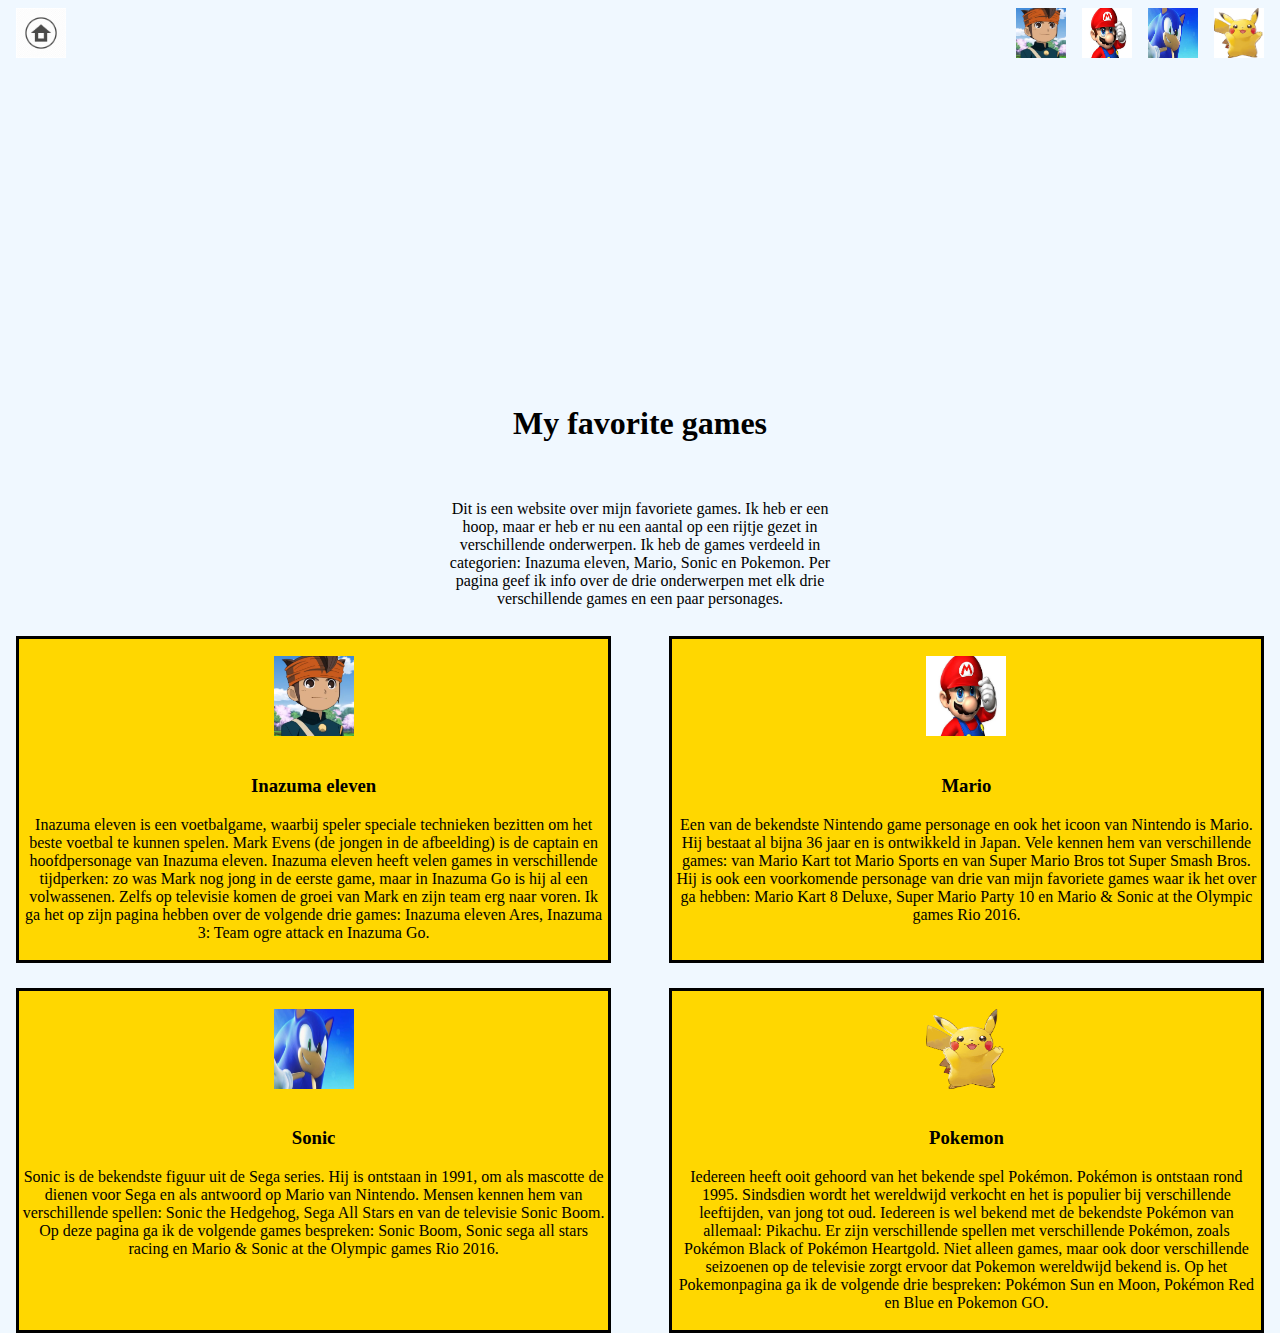
==== index.html @ afe0fc09 "Add files via upload" ====
<!DOCTYPE html>

<html>

<head>
    <link rel="stylesheet" href="styles/index.css">
    <meta name="viewport" content="width=device-width, initial-scale=1.0">
    <meta charset="UTF-8">
</head>

<body>
    <header class="homebg">
        <!-- Hier staat de menubalk -->

        <nav>

            <ul>
                <li class="wit"><a href="index.html"><img src="images/Home.png"></a></li>
                <li><a href="inazuma.html"><img src="images/Mark.png"></a></li>
                <li><a href="mario.html"><img src="images/mario.webp"></a></li>
                <li><a href="sonic.html"><img src="images/sonic.webp"></a></li>
                <li class="wit"><a href="pokemon.html"><img src="images/pikachu.png"></a></li>
            </ul>

        </nav>

    </header>

    <main>

        <article>
            <h1>My favorite games</h1>

            <p class="begin">Dit is een website over mijn favoriete games. Ik heb er een hoop, maar er heb er nu een aantal op een rijtje gezet in verschillende onderwerpen. Ik heb de games verdeeld in categorien: Inazuma eleven, Mario, Sonic en Pokemon. Per pagina geef ik info over de drie onderwerpen met elk drie verschillende games en een paar personages.</p>

        </article>

        <section class="grid">

            <section>
                <a href="inazuma.html">
                    <article>
                        <img class="home" src="images/Mark.png">
                        <h3>Inazuma eleven</h3>

                        <p>Inazuma eleven is een voetbalgame, waarbij speler speciale technieken bezitten om het beste voetbal te kunnen spelen. Mark Evens (de jongen in de afbeelding) is de captain en hoofdpersonage van Inazuma eleven. Inazuma eleven heeft velen games in verschillende tijdperken: zo was Mark nog jong in de eerste game, maar in Inazuma Go is hij al een volwassenen. Zelfs op televisie komen de groei van Mark en zijn team erg naar voren. Ik ga het op zijn pagina hebben over de volgende drie games: Inazuma eleven Ares, Inazuma 3: Team ogre attack en Inazuma Go.</p>

                    </article>
                </a>
            </section>


            <section>
                <a href="mario.html">
                    <article>
                        <img class="home" src="images/mario.webp">
                        <h3>Mario</h3>

                        <p>Een van de bekendste Nintendo game personage en ook het icoon van Nintendo is Mario. Hij bestaat al bijna 36 jaar en is ontwikkeld in Japan. Vele kennen hem van verschillende games: van Mario Kart tot Mario Sports en van Super Mario Bros tot Super Smash Bros. Hij is ook een voorkomende personage van drie van mijn favoriete games waar ik het over ga hebben: Mario Kart 8 Deluxe, Super Mario Party 10 en Mario &amp; Sonic at the Olympic games Rio 2016.</p>

                    </article>
                </a>
            </section>

            <section>
                <a href="sonic.html">
                    <article>
                        <img class="home" src="images/sonic.webp">
                        <h3>Sonic</h3>

                        <p>Sonic is de bekendste figuur uit de Sega series. Hij is ontstaan in 1991, om als mascotte de dienen voor Sega en als antwoord op Mario van Nintendo. Mensen kennen hem van verschillende spellen: Sonic the Hedgehog, Sega All Stars en van de televisie Sonic Boom. Op deze pagina ga ik de volgende games bespreken: Sonic Boom, Sonic sega all stars racing en Mario & Sonic at the Olympic games Rio 2016.</p>

                    </article>
                </a>
            </section>

            <section>
                <a href="pokemon.html">
                    <article>
                        <img class="home" src="images/pikachu.png">
                        <h3>Pokemon</h3>

                        <p>Iedereen heeft ooit gehoord van het bekende spel Pokémon. Pokémon is ontstaan rond 1995. Sindsdien wordt het wereldwijd verkocht en het is populier bij verschillende leeftijden, van jong tot oud. Iedereen is wel bekend met de bekendste Pokémon van allemaal: Pikachu. Er zijn verschillende spellen met verschillende Pokémon, zoals Pokémon Black of Pokémon Heartgold. Niet alleen games, maar ook door verschillende seizoenen op de televisie zorgt ervoor dat Pokemon wereldwijd bekend is. Op het Pokemonpagina ga ik de volgende drie bespreken: Pokémon Sun en Moon, Pokémon Red en Blue en Pokemon GO.</p>

                    </article>
                </a>
            </section>
        </section>

    </main>

    <footer>

    </footer>
</body>

</html>
---- styles/index.css ----
.homebg{
    background-image: url(https://data.whicdn.com/images/186189639/large.jpg);
    max-height: 40vh;
}

.mariobg{
    background-image: url(https://i.pinimg.com/originals/05/06/45/050645f9efabc06487aa1cb76369c35b.jpg);
    max-height: 40vh;
}

.pokemonbg{
    background-image: url(https://www.numerama.com/content/uploads/2015/11/pokemon-list.jpg);
}

ul {
    list-style: none;
    margin: 0;
    padding: 0.5em;
    display: flex;
    min-width: 10vw;
    min-height: 40vh;
}

li {
    
    padding: 0;
    justify-content: flex-end;
    margin-left: 0.5em;
    margin-right: 0.5em;
    min-width: 2vw;
    
}

li:first-of-type {
    margin-right: auto;
}


a {
    display: flex;
    text-decoration: none;
    color: black;
}

img {
    width: 50px;
    height: 50px;

}

body {
    margin: 0;
    background-color: aliceblue;
    font-family: fantasy;
}

.grid {
    display: grid;
    grid-template-columns:  1fr 1fr;
    grid-gap: 2vw;
    
}

.grid > section {
    padding: 0.1em;
    background: gold;
    text-align: center;
    border: 0.2em solid black;
    margin-left: 1em;
    margin-right: 1em;
    
}

.grid > section > article > img {
    padding: 1em;
}

.begin,
h1 {
    padding: .75em;
    display: flex;
    flex-direction: row;
    flex-wrap: wrap;
    justify-content: center;
    width: 400px;
    text-align: center;
    margin-left: auto;
    margin-right: auto;
}

.home{
    width: 80px;
    height: 80px;
    padding: 1em;
}

.wit{
    width: 50px;
    height:50px;
    background-color: white;
}

nav{
    
}

.sonicbg{
    background-image: url(https://3.bp.blogspot.com/-ykan-HLvdWo/XElAHCJGuJI/AAAAAAAAHz0/hKSYmi3sUZsrNZcaKrkV1keRMDrBLEbBgCHMYCw/s1600/this-is-fanart-sonic-mania-know-your-meme.jpg);
    background-repeat: no-repeat; 
    max-height: 40vh;
}

.inazumabg{
    background-image: url(https://wallpapercave.com/wp/wp1823328.jpg);
    max-height: 40vh;
    background-repeat: no-repeat; 
}
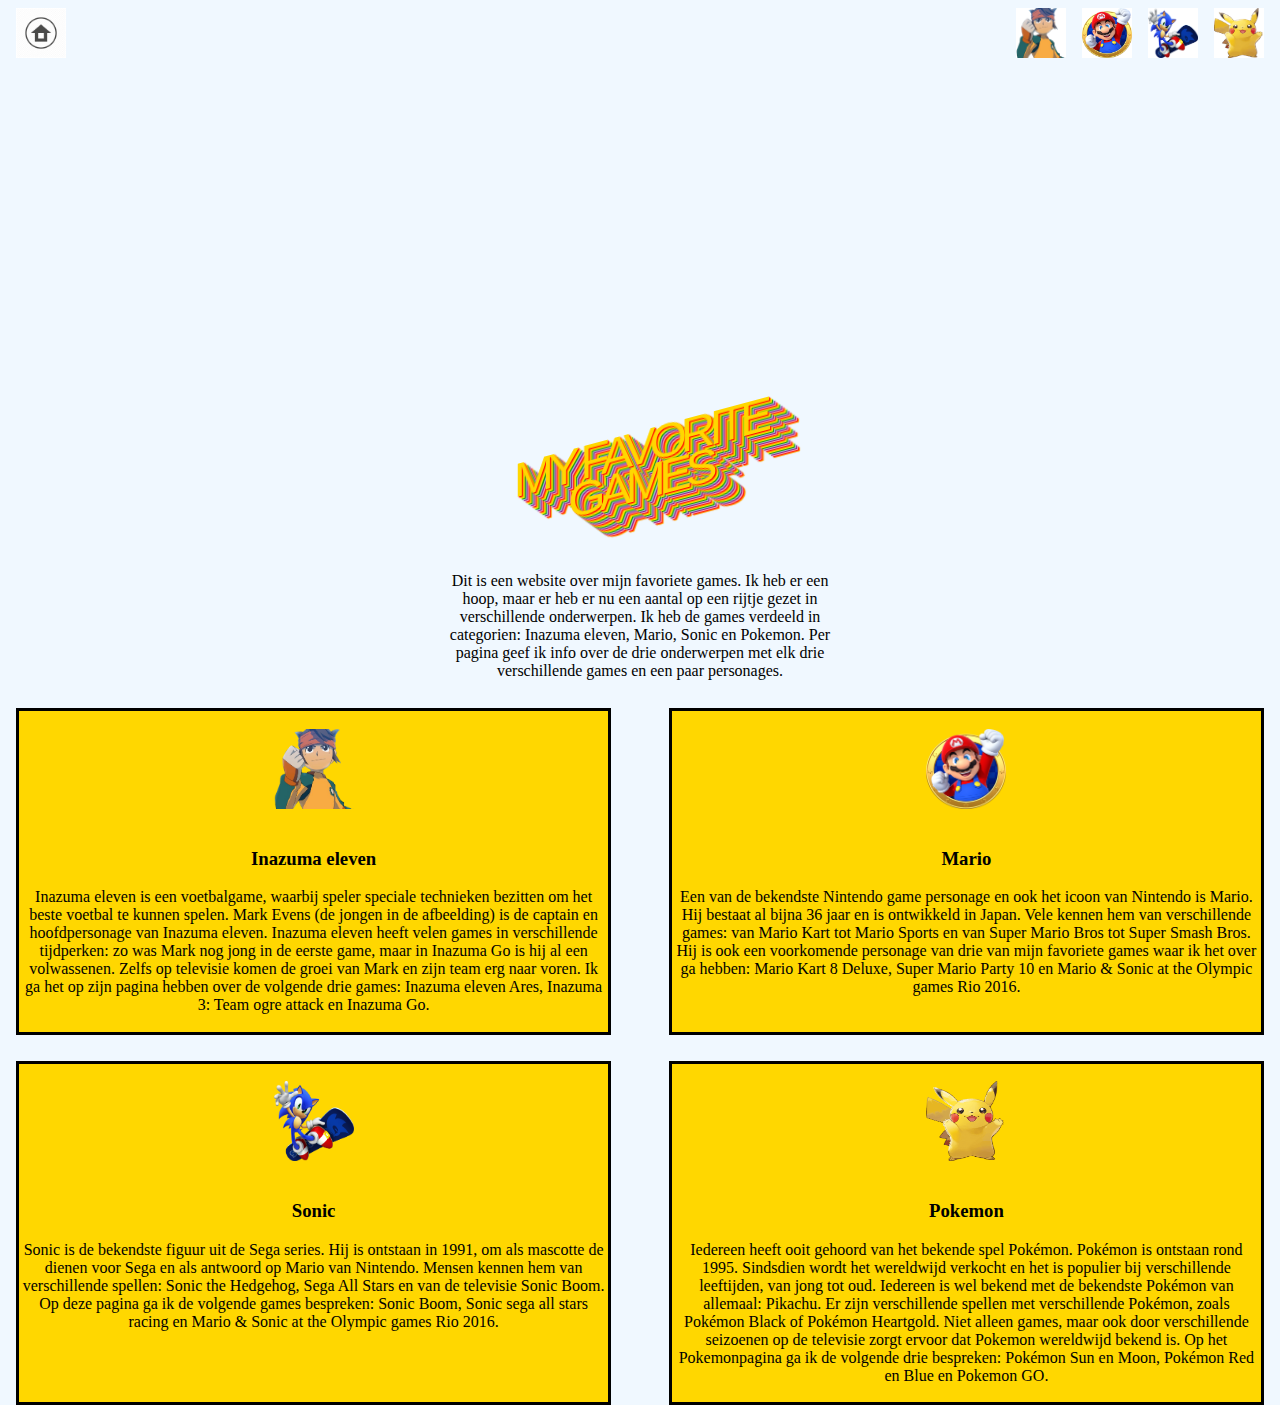
==== commit 3d4e3f6b: "Add files via upload" ====
--- a/index.html
+++ b/index.html
@@ -16,9 +16,9 @@
 
             <ul>
                 <li class="wit"><a href="index.html"><img src="images/Home.png"></a></li>
-                <li><a href="inazuma.html"><img src="images/Mark.png"></a></li>
-                <li><a href="mario.html"><img src="images/mario.webp"></a></li>
-                <li><a href="sonic.html"><img src="images/sonic.webp"></a></li>
+                <li class="wit"><a href="inazuma.html"><img src="images/mark%20trots.png"></a></li>
+                <li class="wit"><a href="mario.html"><img src="images/mario%20rondje.png"></a></li>
+                <li class="wit"><a href="sonic.html"><img src="images/sonic%20snowboard.png"></a></li>
                 <li class="wit"><a href="pokemon.html"><img src="images/pikachu.png"></a></li>
             </ul>
 
@@ -27,20 +27,27 @@
     </header>
 
     <main>
-
         <article>
-            <h1>My favorite games</h1>
+            <h1 class="letters">My favorite games</h1>
 
             <p class="begin">Dit is een website over mijn favoriete games. Ik heb er een hoop, maar er heb er nu een aantal op een rijtje gezet in verschillende onderwerpen. Ik heb de games verdeeld in categorien: Inazuma eleven, Mario, Sonic en Pokemon. Per pagina geef ik info over de drie onderwerpen met elk drie verschillende games en een paar personages.</p>
 
         </article>
 
         <section class="grid">
-
             <section>
                 <a href="inazuma.html">
                     <article>
-                        <img class="home" src="images/Mark.png">
+                        <div class="flip-card">
+                            <div class="flip-card-inner">
+                                <div class="flip-card-front">
+                                    <img class="home" src="images/mark%20trots.png">
+                                </div>
+                                <div class="flip-back">
+                                    <img class="home" src="images/mark%20duim.png">
+                                </div>
+                            </div>
+                        </div>
                         <h3>Inazuma eleven</h3>
 
                         <p>Inazuma eleven is een voetbalgame, waarbij speler speciale technieken bezitten om het beste voetbal te kunnen spelen. Mark Evens (de jongen in de afbeelding) is de captain en hoofdpersonage van Inazuma eleven. Inazuma eleven heeft velen games in verschillende tijdperken: zo was Mark nog jong in de eerste game, maar in Inazuma Go is hij al een volwassenen. Zelfs op televisie komen de groei van Mark en zijn team erg naar voren. Ik ga het op zijn pagina hebben over de volgende drie games: Inazuma eleven Ares, Inazuma 3: Team ogre attack en Inazuma Go.</p>
@@ -53,7 +60,16 @@
             <section>
                 <a href="mario.html">
                     <article>
-                        <img class="home" src="images/mario.webp">
+                        <div class="flip-card">
+                            <div class="flip-card-inner">
+                                <div class="flip-card-front">
+                                    <img class="home" src="images/mario%20rondje.png">
+                                </div>
+                                <div class="flip-back">
+                                    <img class="home" src="images/mario%20lets%20go.png">
+                                </div>
+                            </div>
+                        </div>
                         <h3>Mario</h3>
 
                         <p>Een van de bekendste Nintendo game personage en ook het icoon van Nintendo is Mario. Hij bestaat al bijna 36 jaar en is ontwikkeld in Japan. Vele kennen hem van verschillende games: van Mario Kart tot Mario Sports en van Super Mario Bros tot Super Smash Bros. Hij is ook een voorkomende personage van drie van mijn favoriete games waar ik het over ga hebben: Mario Kart 8 Deluxe, Super Mario Party 10 en Mario &amp; Sonic at the Olympic games Rio 2016.</p>
@@ -65,7 +81,16 @@
             <section>
                 <a href="sonic.html">
                     <article>
-                        <img class="home" src="images/sonic.webp">
+                        <div class="flip-card">
+                            <div class="flip-card-inner">
+                                <div class="flip-card-front">
+                                    <img class="home" src="images/sonic%20snowboard.png">
+                                </div>
+                                <div class="flip-back">
+                                    <img class="home" src="images/sonic%20duim.png">
+                                </div>
+                            </div>
+                        </div>
                         <h3>Sonic</h3>
 
                         <p>Sonic is de bekendste figuur uit de Sega series. Hij is ontstaan in 1991, om als mascotte de dienen voor Sega en als antwoord op Mario van Nintendo. Mensen kennen hem van verschillende spellen: Sonic the Hedgehog, Sega All Stars en van de televisie Sonic Boom. Op deze pagina ga ik de volgende games bespreken: Sonic Boom, Sonic sega all stars racing en Mario & Sonic at the Olympic games Rio 2016.</p>
@@ -77,17 +102,28 @@
             <section>
                 <a href="pokemon.html">
                     <article>
-                        <img class="home" src="images/pikachu.png">
+                        <div class="flip-card">
+                            <div class="flip-card-inner">
+                                <div class="flip-card-front">
+                                    <img class="home" src="images/pikachu.png">
+                                </div>
+                                <div class="flip-back">
+                                    <img class="home" src="images/pikachu%20happy.png">
+                                </div>
+                            </div>
+                        </div>
                         <h3>Pokemon</h3>
 
                         <p>Iedereen heeft ooit gehoord van het bekende spel Pokémon. Pokémon is ontstaan rond 1995. Sindsdien wordt het wereldwijd verkocht en het is populier bij verschillende leeftijden, van jong tot oud. Iedereen is wel bekend met de bekendste Pokémon van allemaal: Pikachu. Er zijn verschillende spellen met verschillende Pokémon, zoals Pokémon Black of Pokémon Heartgold. Niet alleen games, maar ook door verschillende seizoenen op de televisie zorgt ervoor dat Pokemon wereldwijd bekend is. Op het Pokemonpagina ga ik de volgende drie bespreken: Pokémon Sun en Moon, Pokémon Red en Blue en Pokemon GO.</p>
 
                     </article>
+                    <!--https://oege.ie.hva.nl/~passiag/website%20IS/index.html voor de tekst van alle kopjes, op Inazuma na-->
                 </a>
             </section>
         </section>
 
     </main>
+    <script src="scripts/animatie.js"></script>
 
     <footer>
 
--- a/styles/index.css
+++ b/styles/index.css
@@ -1,15 +1,19 @@
-.homebg{
+.homebg {
     background-image: url(https://data.whicdn.com/images/186189639/large.jpg);
     max-height: 40vh;
-}
-
-.mariobg{
+    height: 40vh;
+}
+
+.mariobg {
     background-image: url(https://i.pinimg.com/originals/05/06/45/050645f9efabc06487aa1cb76369c35b.jpg);
     max-height: 40vh;
-}
-
-.pokemonbg{
+    height: 40vh;
+}
+
+.pokemonbg {
     background-image: url(https://www.numerama.com/content/uploads/2015/11/pokemon-list.jpg);
+    max-height: 40vh;
+    height: 40vh;
 }
 
 ul {
@@ -18,17 +22,20 @@
     padding: 0.5em;
     display: flex;
     min-width: 10vw;
-    min-height: 40vh;
+
 }
 
 li {
-    
+
     padding: 0;
     justify-content: flex-end;
     margin-left: 0.5em;
     margin-right: 0.5em;
     min-width: 2vw;
-    
+}
+
+li:hover {
+    background-color: gold;
 }
 
 li:first-of-type {
@@ -54,11 +61,13 @@
     font-family: fantasy;
 }
 
+/* waar .grid voor staat: https://www.quackit.com/css/grid/tutorial/create_a_grid.cfm*/
 .grid {
     display: grid;
-    grid-template-columns:  1fr 1fr;
+    grid-template-columns: 1fr 1fr;
     grid-gap: 2vw;
-    
+
+
 }
 
 .grid > section {
@@ -68,7 +77,10 @@
     border: 0.2em solid black;
     margin-left: 1em;
     margin-right: 1em;
-    
+    grid-template-columns: repeat(auto-fill, minmax(1fr));
+    grid-auto-rows: 1fr;
+}
+
 }
 
 .grid > section > article > img {
@@ -86,32 +98,117 @@
     text-align: center;
     margin-left: auto;
     margin-right: auto;
-}
-
-.home{
+
+}
+
+.home {
     width: 80px;
     height: 80px;
     padding: 1em;
 }
 
-.wit{
+.wit {
     width: 50px;
-    height:50px;
+    height: 50px;
     background-color: white;
 }
 
-nav{
-    
-}
-
-.sonicbg{
+.sonicbg {
     background-image: url(https://3.bp.blogspot.com/-ykan-HLvdWo/XElAHCJGuJI/AAAAAAAAHz0/hKSYmi3sUZsrNZcaKrkV1keRMDrBLEbBgCHMYCw/s1600/this-is-fanart-sonic-mania-know-your-meme.jpg);
-    background-repeat: no-repeat; 
-    max-height: 40vh;
-}
-
-.inazumabg{
+    background-repeat: no-repeat;
+    max-height: 40vh;
+    background-size: cover;
+    height: 40vh;
+}
+
+.inazumabg {
     background-image: url(https://wallpapercave.com/wp/wp1823328.jpg);
-    max-height: 40vh;
-    background-repeat: no-repeat; 
-}
+    min-height: 40vh;
+    background-repeat: no-repeat;
+    background-size: cover;
+    height: 40vh;
+}
+
+/*Voor de draaiende afbeeldingen: https://www.w3schools.com/howto/howto_css_flip_card.asp*/
+
+.flip-card-inner {
+    position: relative;
+    width: 100%;
+    height: 100%;
+    text-align: center;
+    transition: transform 0.8s;
+    transform-style: preserve-3d;
+}
+
+/* Do an horizontal flip when you move the mouse over the flip box container */
+.flip-card:hover .flip-card-inner {
+    transform: rotateY(180deg);
+}
+
+/* Position the front and back side */
+.flip-card-front,
+.flip-card-back {
+    position: absolute;
+    width: 100%;
+    height: 100%;
+    backface-visibility: hidden;
+}
+
+.flip-card-back {
+    transform: rotateY(180deg);
+}
+
+.flip-card-front {
+        background: gold;
+}
+
+/*bron titel: https://codepen.io/web205/pen/GRKGKJO*/
+
+.letters {
+    font: 3em/.75 'Source Sans Pro', Arial, sans-serif;
+    text-transform: uppercase;
+    color: gold;
+    text-align: center;
+    padding-bottom: 2%;
+    padding-top: 3%;
+    letter-spacing: -6px;
+}
+
+h1 {
+    text-shadow: 1px 1px 1px red,
+        2px 2px 1px orange,
+        3px 3px 1px yellow,
+        4px 4px 1px green,
+        5px 5px 1px lightblue,
+        6px 6px 1px purple,
+        7px 7px 1px pink,
+        8px 8px 1px red,
+        9px 9px 1px orange,
+        10px 10px 1px yellow,
+        11px 11px 1px green,
+        12px 12px 1px lightblue,
+        13px 13px 1px purple,
+        14px 14px 1px pink,
+        15px 15px 1px red,
+        16px 16px 1px orange,
+        17px 17px 1px yellow,
+        18px 18px 1px green,
+        19px 19px 1px lightblue,
+        20px 20px 1px purple,
+        21px 21px 1px pink,
+        22px 22px 1px red,
+        23px 23px 1px orange,
+        24px 24px 1px yellow,
+        25px 25px 1px green,
+        26px 26px 1px lightblue,
+        27px 27px 1px purple,
+        28px 28px 1px pink,
+        29px 29px 1px red,
+        30px 30px 1px orange;
+
+    -webkit-transform: skewY(-15deg);
+    -moz-transform: skewY(-15deg);
+    transform: skewY(-15deg);
+
+    -webkit-backface-visibility: hidden;
+}
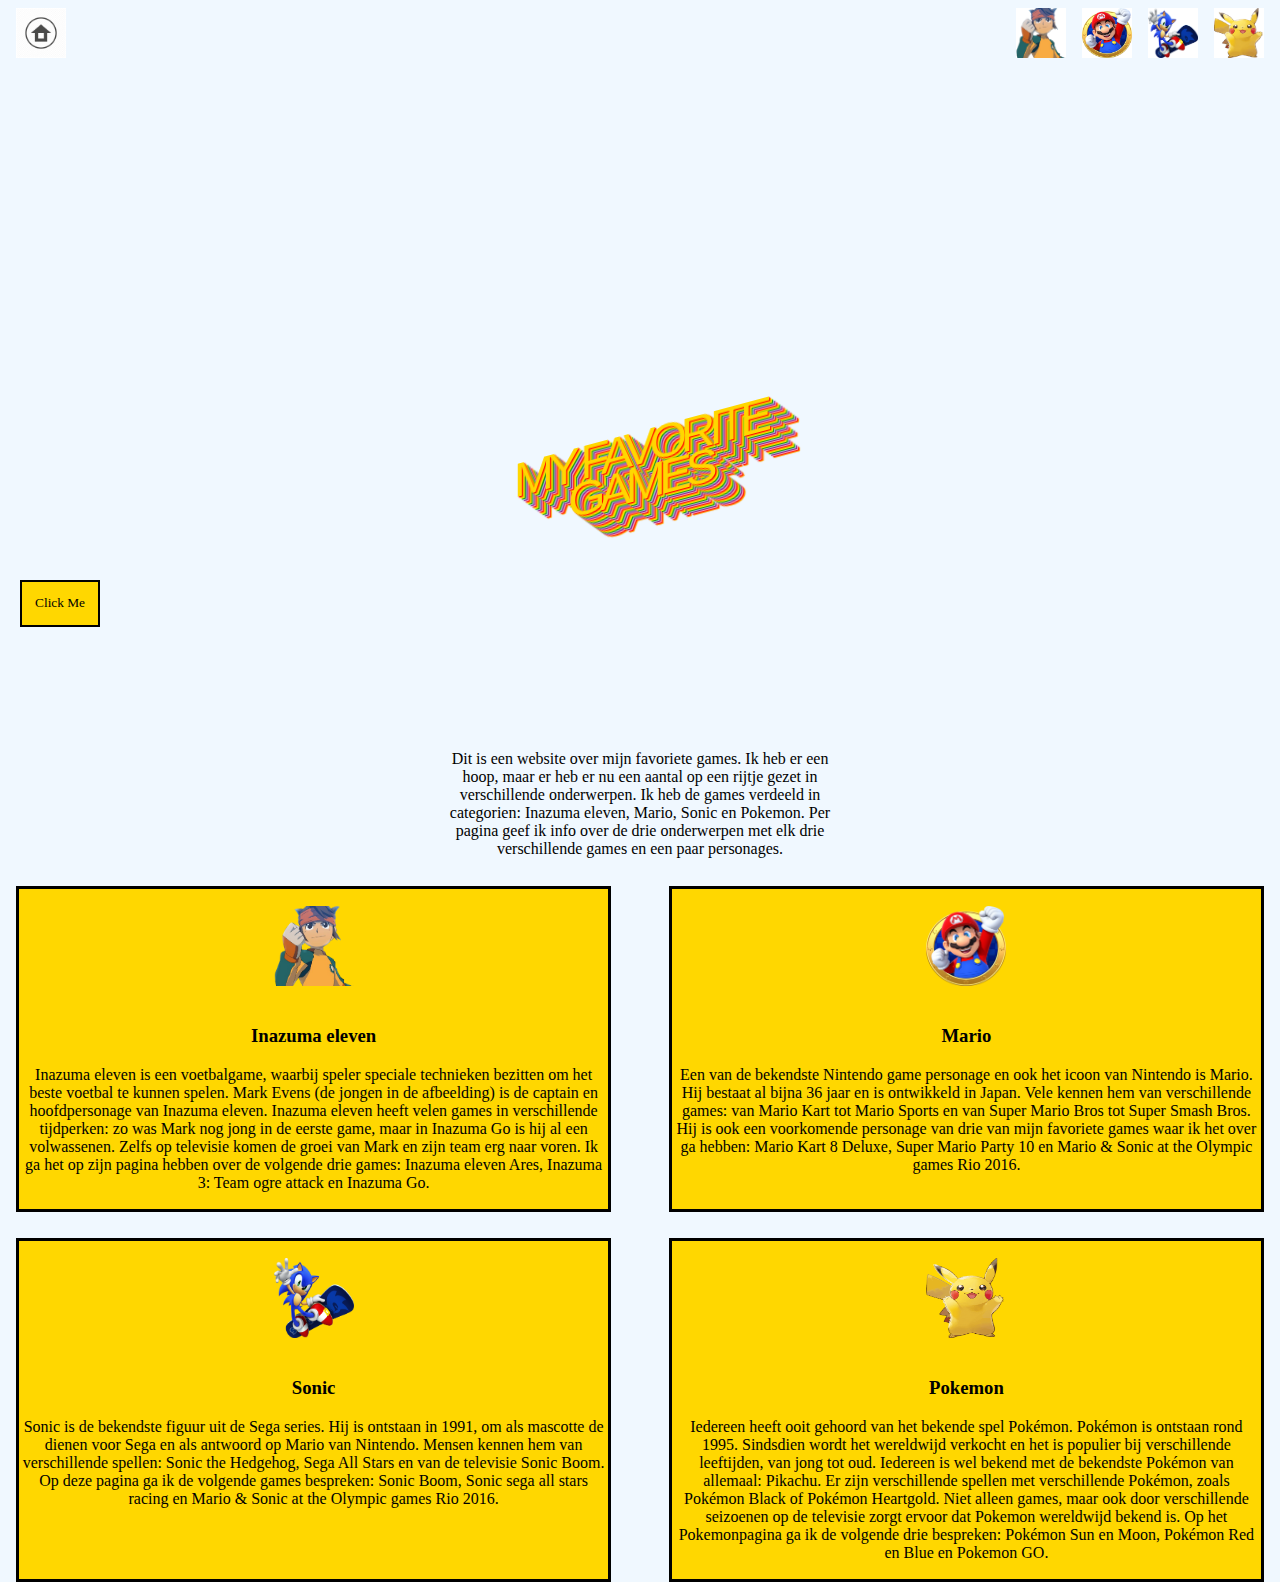
==== commit e4e55642: "Add files via upload" ====
--- a/index.html
+++ b/index.html
@@ -9,6 +9,7 @@
 </head>
 
 <body>
+
     <header class="homebg">
         <!-- Hier staat de menubalk -->
 
@@ -27,8 +28,17 @@
     </header>
 
     <main>
+
         <article>
             <h1 class="letters">My favorite games</h1>
+
+            <button>
+                Click Me
+            </button>
+
+            <div class="js">
+                <p class="fop">Prank</p>
+            </div>
 
             <p class="begin">Dit is een website over mijn favoriete games. Ik heb er een hoop, maar er heb er nu een aantal op een rijtje gezet in verschillende onderwerpen. Ik heb de games verdeeld in categorien: Inazuma eleven, Mario, Sonic en Pokemon. Per pagina geef ik info over de drie onderwerpen met elk drie verschillende games en een paar personages.</p>
 
@@ -123,11 +133,11 @@
         </section>
 
     </main>
-    <script src="scripts/animatie.js"></script>
 
     <footer>
 
     </footer>
+    <script src="animatie.js"></script>
 </body>
 
 </html>
--- a/styles/index.css
+++ b/styles/index.css
@@ -66,8 +66,6 @@
     display: grid;
     grid-template-columns: 1fr 1fr;
     grid-gap: 2vw;
-
-
 }
 
 .grid > section {
@@ -79,8 +77,6 @@
     margin-right: 1em;
     grid-template-columns: repeat(auto-fill, minmax(1fr));
     grid-auto-rows: 1fr;
-}
-
 }
 
 .grid > section > article > img {
@@ -159,7 +155,7 @@
 }
 
 .flip-card-front {
-        background: gold;
+    background: gold;
 }
 
 /*bron titel: https://codepen.io/web205/pen/GRKGKJO*/
@@ -212,3 +208,51 @@
 
     -webkit-backface-visibility: hidden;
 }
+
+.js {
+    border: 0.2em solid black;
+    padding: 0.1em;
+    margin: 1em;
+    opacity: 0;
+    transition: 5s;
+    width: 30vw;
+    background-color: white;
+}
+
+.js.yay {
+    opacity: 1;
+}
+
+button {
+    font-family: fantasy;
+    background-color: gold;
+    margin: 1.48em;
+    padding: 1em;
+    border: 0.2em solid black;
+}
+
+.fop {
+    text-shadow: 1px 1px 1px red,
+        2px 2px 1px orange,
+        3px 3px 1px yellow,
+        4px 4px 1px green,
+        5px 5px 1px lightblue,
+        6px 6px 1px purple,
+        7px 7px 1px pink,
+        8px 8px 1px red,
+        9px 9px 1px orange,
+        10px 10px 1px yellow,
+        11px 11px 1px green,
+        12px 12px 1px lightblue,
+        13px 13px 1px purple,
+        14px 14px 1px pink,
+        15px 15px 1px red,
+        16px 16px 1px orange,
+        17px 17px 1px yellow,
+        18px 18px 1px green,
+        19px 19px 1px lightblue,
+        20px 20px 1px purple,
+        21px 21px 1px pink;
+
+    text-align: center;
+}
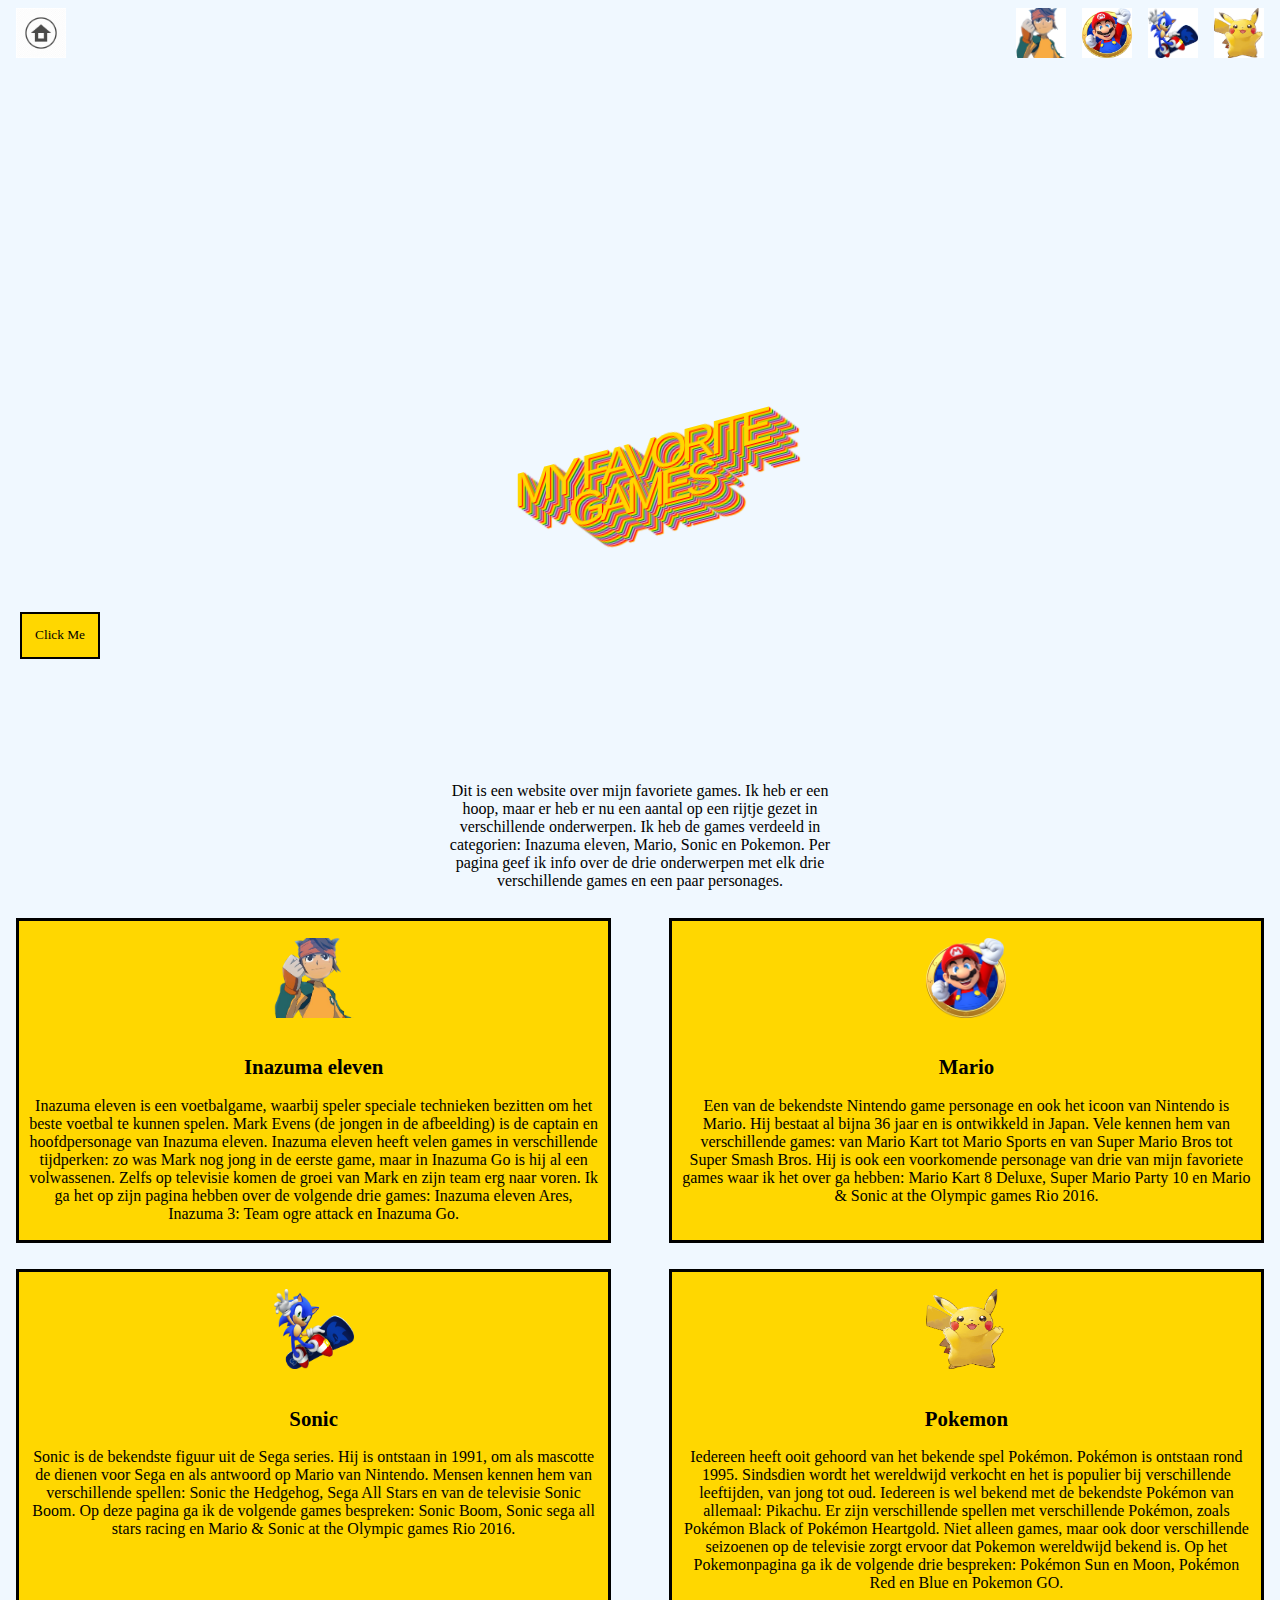
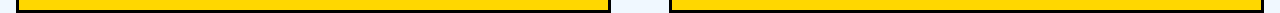
==== commit d4dd151c: "Add files via upload" ====
--- a/index.html
+++ b/index.html
@@ -58,7 +58,7 @@
                                 </div>
                             </div>
                         </div>
-                        <h3>Inazuma eleven</h3>
+                        <h2>Inazuma eleven</h2>
 
                         <p>Inazuma eleven is een voetbalgame, waarbij speler speciale technieken bezitten om het beste voetbal te kunnen spelen. Mark Evens (de jongen in de afbeelding) is de captain en hoofdpersonage van Inazuma eleven. Inazuma eleven heeft velen games in verschillende tijdperken: zo was Mark nog jong in de eerste game, maar in Inazuma Go is hij al een volwassenen. Zelfs op televisie komen de groei van Mark en zijn team erg naar voren. Ik ga het op zijn pagina hebben over de volgende drie games: Inazuma eleven Ares, Inazuma 3: Team ogre attack en Inazuma Go.</p>
 
@@ -80,7 +80,7 @@
                                 </div>
                             </div>
                         </div>
-                        <h3>Mario</h3>
+                        <h2>Mario</h2>
 
                         <p>Een van de bekendste Nintendo game personage en ook het icoon van Nintendo is Mario. Hij bestaat al bijna 36 jaar en is ontwikkeld in Japan. Vele kennen hem van verschillende games: van Mario Kart tot Mario Sports en van Super Mario Bros tot Super Smash Bros. Hij is ook een voorkomende personage van drie van mijn favoriete games waar ik het over ga hebben: Mario Kart 8 Deluxe, Super Mario Party 10 en Mario &amp; Sonic at the Olympic games Rio 2016.</p>
 
@@ -101,7 +101,7 @@
                                 </div>
                             </div>
                         </div>
-                        <h3>Sonic</h3>
+                        <h2>Sonic</h2>
 
                         <p>Sonic is de bekendste figuur uit de Sega series. Hij is ontstaan in 1991, om als mascotte de dienen voor Sega en als antwoord op Mario van Nintendo. Mensen kennen hem van verschillende spellen: Sonic the Hedgehog, Sega All Stars en van de televisie Sonic Boom. Op deze pagina ga ik de volgende games bespreken: Sonic Boom, Sonic sega all stars racing en Mario & Sonic at the Olympic games Rio 2016.</p>
 
@@ -122,7 +122,7 @@
                                 </div>
                             </div>
                         </div>
-                        <h3>Pokemon</h3>
+                        <h2>Pokemon</h2>
 
                         <p>Iedereen heeft ooit gehoord van het bekende spel Pokémon. Pokémon is ontstaan rond 1995. Sindsdien wordt het wereldwijd verkocht en het is populier bij verschillende leeftijden, van jong tot oud. Iedereen is wel bekend met de bekendste Pokémon van allemaal: Pikachu. Er zijn verschillende spellen met verschillende Pokémon, zoals Pokémon Black of Pokémon Heartgold. Niet alleen games, maar ook door verschillende seizoenen op de televisie zorgt ervoor dat Pokemon wereldwijd bekend is. Op het Pokemonpagina ga ik de volgende drie bespreken: Pokémon Sun en Moon, Pokémon Red en Blue en Pokemon GO.</p>
 
--- a/styles/index.css
+++ b/styles/index.css
@@ -38,10 +38,17 @@
     background-color: gold;
 }
 
+li:active{
+    background-color: silver;
+}
+
 li:first-of-type {
     margin-right: auto;
 }
 
+h2{
+    font-size: 1.3em;
+}
 
 a {
     display: flex;
@@ -62,6 +69,7 @@
 }
 
 /* waar .grid voor staat: https://www.quackit.com/css/grid/tutorial/create_a_grid.cfm*/
+
 .grid {
     display: grid;
     grid-template-columns: 1fr 1fr;
@@ -75,7 +83,7 @@
     border: 0.2em solid black;
     margin-left: 1em;
     margin-right: 1em;
-    grid-template-columns: repeat(auto-fill, minmax(1fr));
+    grid-template-columns: repeat(auto-fill, minmax(300px, 1fr));
     grid-auto-rows: 1fr;
 }
 
@@ -165,8 +173,8 @@
     text-transform: uppercase;
     color: gold;
     text-align: center;
-    padding-bottom: 2%;
-    padding-top: 3%;
+    padding-bottom: 1em;
+    padding-top: 1em;
     letter-spacing: -6px;
 }
 
@@ -256,3 +264,154 @@
 
     text-align: center;
 }
+
+fieldset {
+    background-color: gold;
+    padding: 0.1em;
+    margin: 1em;
+    border: 0.1em solid black;
+    width: 40vw;
+}
+
+input,
+legend,
+p,
+label {
+    margin-left: 0.5em;
+    margin-right: 0.5em;
+}
+
+label:hover {
+    background-color: lightgreen;
+}
+
+input:focus{
+    background-color: skyblue;
+}
+
+
+.main {
+    height: 500px;
+    width: 1000px;
+}
+
+.container {
+    display: flex;
+    flex-direction: row;
+    flex-wrap: wrap;
+}
+
+.hoofdimage {
+    width: 70vw;
+    height: 60vw;
+}
+
+.afbeelding {
+    width: 300px;
+    height: 300px;
+}
+
+
+.party img {
+    width: 100px;
+    height: 100px;
+}
+
+.foto img {
+    width: 500px;
+    height: 280px
+}
+
+.hoofdfoto img {
+    width: 800px;
+    height: 533px
+}
+
+
+.tabel {
+    background-color: white;
+    display: flex;
+    flex-direction: row;
+    flex-wrap: wrap;
+    justify-content: center;
+
+}
+
+.odyssey {
+    display: flex;
+    flex-direction: row;
+    flex-wrap: wrap;
+}
+
+.super {
+    display: grid;
+    grid-template-columns: 1fr 1fr 1fr 1fr;
+    grid-template-columns: repeat(auto-fill, minmax(1fr));
+    grid-auto-rows: 1fr 1fr;
+    grid-row-gap: 1em;
+}
+
+.super > .party {
+    padding: 0.1em;
+    background: red;
+    text-align: center;
+    border: 0.2em solid black;
+    margin-left: 1em;
+    margin-right: 1em;
+}
+
+.super > .party > h4,
+.super > .party > p {
+    color: white;
+}
+
+.left {
+    margin-left: 1em;
+
+}
+
+.left > article > img {
+    height: 20vw;
+    width: 30vw;
+}
+
+.left > article > p {
+    width: 40vw;
+}
+
+@media (max-width:1132px) {
+    .super {
+        grid-template-columns: 1fr 1fr;
+    }
+}
+
+@media (max-width: 660px) {
+    .grid {
+        grid-template-columns: 1fr;
+    }
+
+    .super {
+        grid-template-columns: 1fr;
+    }
+}
+
+@media (max-width: 1037px){
+    .left > article > img {
+    height: 40vw;
+    width: 50vw;
+    display: block;
+  margin-left: auto;
+  margin-right: auto;
+  width: 50%;
+}
+   .left > article > p {
+    width: 90vw;
+}
+ 
+}
+
+@media (max-width: 1250px){
+    label{
+        display: flex;
+    }
+}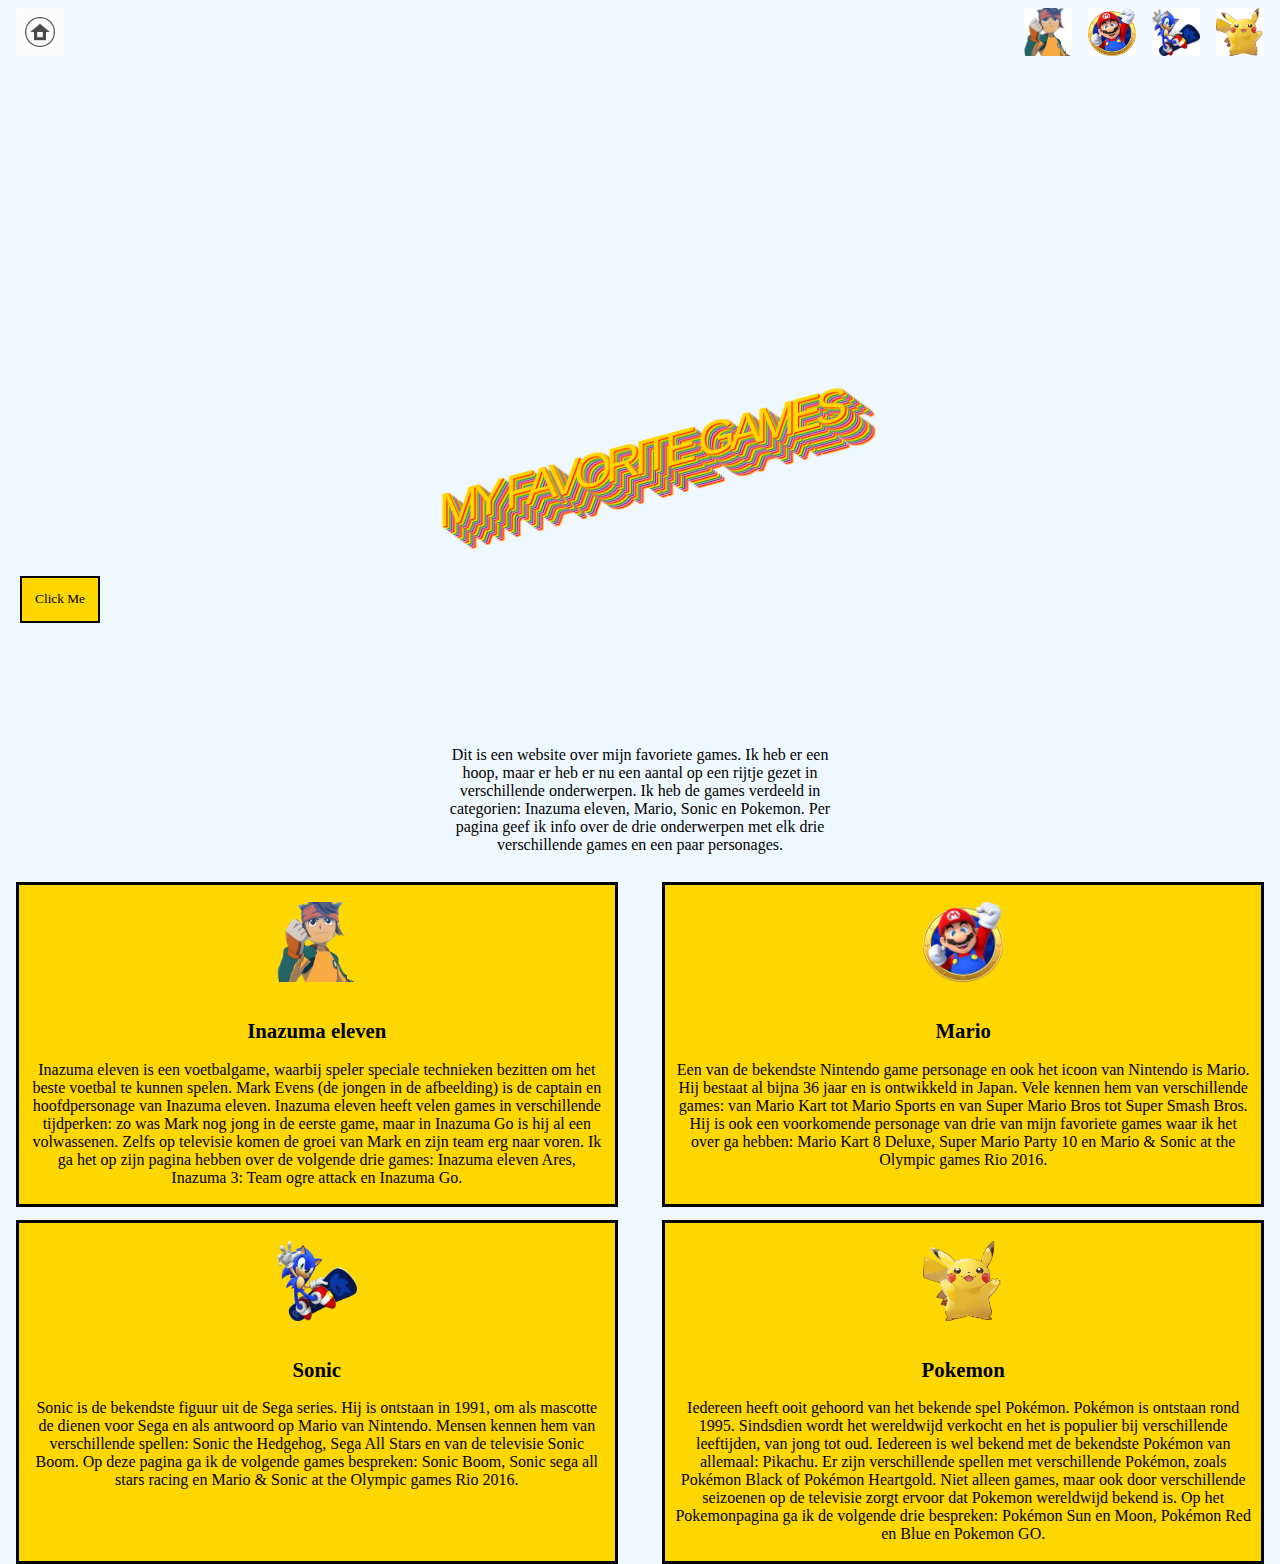
==== commit 9f5eefd3: "Add files via upload" ====
--- a/index.html
+++ b/index.html
@@ -1,8 +1,9 @@
 <!DOCTYPE html>
 
-<html>
+<html lang="nl">
 
 <head>
+    <title>My favorite games</title>
     <link rel="stylesheet" href="styles/index.css">
     <meta name="viewport" content="width=device-width, initial-scale=1.0">
     <meta charset="UTF-8">
@@ -16,11 +17,11 @@
         <nav>
 
             <ul>
-                <li class="wit"><a href="index.html"><img src="images/Home.png"></a></li>
-                <li class="wit"><a href="inazuma.html"><img src="images/mark%20trots.png"></a></li>
-                <li class="wit"><a href="mario.html"><img src="images/mario%20rondje.png"></a></li>
-                <li class="wit"><a href="sonic.html"><img src="images/sonic%20snowboard.png"></a></li>
-                <li class="wit"><a href="pokemon.html"><img src="images/pikachu.png"></a></li>
+                <li class="wit"><a href="index.html"><img src="images/Home.png" alt="home"></a></li>
+                <li class="wit"><a href="inazuma.html"><img src="images/mark%20trots.png" alt="inazuma"></a></li>
+                <li class="wit"><a href="mario.html"><img src="images/mario%20rondje.png" alt="mario"></a></li>
+                <li class="wit"><a href="sonic.html"><img src="images/sonic%20snowboard.png" alt="sonic"></a></li>
+                <li class="wit"><a href="pokemon.html"><img src="images/pikachu.png" alt="pokemon"></a></li>
             </ul>
 
         </nav>
@@ -44,17 +45,17 @@
 
         </article>
 
-        <section class="grid">
-            <section>
+        <div class="grid">
+            <div>
                 <a href="inazuma.html">
                     <article>
                         <div class="flip-card">
                             <div class="flip-card-inner">
                                 <div class="flip-card-front">
-                                    <img class="home" src="images/mark%20trots.png">
+                                    <img class="home" src="images/mark%20trots.png" alt="mark1">
                                 </div>
                                 <div class="flip-back">
-                                    <img class="home" src="images/mark%20duim.png">
+                                    <img class="home" src="images/mark%20duim.png" alt="mark2">
                                 </div>
                             </div>
                         </div>
@@ -64,19 +65,19 @@
 
                     </article>
                 </a>
-            </section>
+            </div>
 
 
-            <section>
+            <div>
                 <a href="mario.html">
                     <article>
                         <div class="flip-card">
                             <div class="flip-card-inner">
                                 <div class="flip-card-front">
-                                    <img class="home" src="images/mario%20rondje.png">
+                                    <img class="home" src="images/mario%20rondje.png" alt="mario1">
                                 </div>
                                 <div class="flip-back">
-                                    <img class="home" src="images/mario%20lets%20go.png">
+                                    <img class="home" src="images/mario%20lets%20go.png" alt="mario2">
                                 </div>
                             </div>
                         </div>
@@ -86,39 +87,39 @@
 
                     </article>
                 </a>
-            </section>
+            </div>
 
-            <section>
+            <div>
                 <a href="sonic.html">
                     <article>
                         <div class="flip-card">
                             <div class="flip-card-inner">
                                 <div class="flip-card-front">
-                                    <img class="home" src="images/sonic%20snowboard.png">
+                                    <img class="home" src="images/sonic%20snowboard.png" alt="sonic2">
                                 </div>
                                 <div class="flip-back">
-                                    <img class="home" src="images/sonic%20duim.png">
+                                    <img class="home" src="images/sonic%20duim.png" alt="sonic2">
                                 </div>
                             </div>
                         </div>
                         <h2>Sonic</h2>
 
-                        <p>Sonic is de bekendste figuur uit de Sega series. Hij is ontstaan in 1991, om als mascotte de dienen voor Sega en als antwoord op Mario van Nintendo. Mensen kennen hem van verschillende spellen: Sonic the Hedgehog, Sega All Stars en van de televisie Sonic Boom. Op deze pagina ga ik de volgende games bespreken: Sonic Boom, Sonic sega all stars racing en Mario & Sonic at the Olympic games Rio 2016.</p>
+                        <p>Sonic is de bekendste figuur uit de Sega series. Hij is ontstaan in 1991, om als mascotte de dienen voor Sega en als antwoord op Mario van Nintendo. Mensen kennen hem van verschillende spellen: Sonic the Hedgehog, Sega All Stars en van de televisie Sonic Boom. Op deze pagina ga ik de volgende games bespreken: Sonic Boom, Sonic sega all stars racing en Mario &amp; Sonic at the Olympic games Rio 2016.</p>
 
                     </article>
                 </a>
-            </section>
+            </div>
 
-            <section>
+            <div>
                 <a href="pokemon.html">
                     <article>
                         <div class="flip-card">
                             <div class="flip-card-inner">
                                 <div class="flip-card-front">
-                                    <img class="home" src="images/pikachu.png">
+                                    <img class="home" src="images/pikachu.png" alt="pikachunew">
                                 </div>
                                 <div class="flip-back">
-                                    <img class="home" src="images/pikachu%20happy.png">
+                                    <img class="home" src="images/pikachu%20happy.png" alt="pikachuoud">
                                 </div>
                             </div>
                         </div>
@@ -129,8 +130,8 @@
                     </article>
                     <!--https://oege.ie.hva.nl/~passiag/website%20IS/index.html voor de tekst van alle kopjes, op Inazuma na-->
                 </a>
-            </section>
-        </section>
+            </div>
+        </div>
 
     </main>
 
--- a/styles/index.css
+++ b/styles/index.css
@@ -1,417 +1,438 @@
-.homebg {
-    background-image: url(https://data.whicdn.com/images/186189639/large.jpg);
-    max-height: 40vh;
-    height: 40vh;
+ .homebg {
+     background-image: url(https://data.whicdn.com/images/186189639/large.jpg);
+     max-height: 40vh;
+     height: 40vh;
+ }
+
+ .mariobg {
+     background-image: url(https://i.pinimg.com/originals/05/06/45/050645f9efabc06487aa1cb76369c35b.jpg);
+     max-height: 40vh;
+     height: 40vh;
+ }
+
+ .pokemonbg {
+     background-image: url(https://www.numerama.com/content/uploads/2015/11/pokemon-list.jpg);
+     max-height: 40vh;
+     height: 40vh;
+ }
+
+ ul {
+     list-style: none;
+     margin: 0;
+     padding: 0.5em;
+     display: flex;
+     min-width: 10vw;
+
+ }
+
+ li {
+
+     padding: 0;
+     justify-content: flex-end;
+     margin-left: 0.5em;
+     margin-right: 0.5em;
+     min-width: 2vw;
+ }
+
+ li:hover {
+     background-color: gold;
+ }
+
+ li:active {
+     background-color: silver;
+ }
+
+ li:first-of-type {
+     margin-right: auto;
+ }
+
+ h2 {
+     font-size: 1.3em;
+ }
+
+ a {
+     display: flex;
+     text-decoration: none;
+     color: black;
+ }
+
+ img {
+     width: 3em;
+     height: 3em;
+
+ }
+
+ body {
+     margin: 0;
+     background-color: aliceblue;
+     font-family: fantasy;
+ }
+
+ /* waar .grid voor staat: https://www.quackit.com/css/grid/tutorial/create_a_grid.cfm*/
+
+ .grid {
+     display: grid;
+     grid-template-columns: 1fr 1fr;
+     grid-gap: 1vw;
+ }
+
+ .grid > div {
+     padding: 0.1em;
+     background: gold;
+     text-align: center;
+     border: 0.2em solid black;
+     margin-left: 1em;
+     margin-right: 1em;
+     grid-template-columns: repeat(auto-fill, minmax(18.75em, 1fr));
+     grid-auto-rows: 1fr;
+ }
+
+ .grid > div > article > img {
+     padding: 1em;
+ }
+
+ .begin,
+ h1 {
+     padding: .75em;
+     display: flex;
+     flex-direction: row;
+     flex-wrap: wrap;
+     justify-content: center;
+     width: 25em;
+     text-align: center;
+     margin-left: auto;
+     margin-right: auto;
+ }
+
+ .home {
+     width: 5em;
+     height: 5em;
+     padding: 1em;
+ }
+
+ .wit {
+     width: 3em;
+     height: 3em;
+     background-color: white;
+ }
+
+ .sonicbg {
+     background-image: url(https://3.bp.blogspot.com/-ykan-HLvdWo/XElAHCJGuJI/AAAAAAAAHz0/hKSYmi3sUZsrNZcaKrkV1keRMDrBLEbBgCHMYCw/s1600/this-is-fanart-sonic-mania-know-your-meme.jpg);
+     background-repeat: no-repeat;
+     max-height: 40vh;
+     background-size: cover;
+     height: 40vh;
+ }
+
+ .inazumabg {
+     background-image: url(https://wallpapercave.com/wp/wp1823328.jpg);
+     min-height: 40vh;
+     background-repeat: no-repeat;
+     background-size: cover;
+     height: 40vh;
+ }
+
+ /*Voor de draaiende afbeeldingen: https://www.w3schools.com/howto/howto_css_flip_card.asp*/
+
+ .flip-card-inner {
+     position: relative;
+     width: 100%;
+     height: 100%;
+     text-align: center;
+     transition: transform 0.8s;
+     transform-style: preserve-3d;
+ }
+
+ /* Do an horizontal flip when you move the mouse over the flip box container */
+ .flip-card:hover .flip-card-inner {
+     transform: rotateY(180deg);
+ }
+
+ /* Position the front and back side */
+ .flip-card-front,
+.flip-card-back {
+     position: absolute;
+     width: 100%;
+     height: 100%;
+     backface-visibility: hidden;
+ }
+
+ .flip-card-back {
+     transform: rotateY(180deg);
+ }
+
+ .flip-card-front {
+     background: gold;
+ }
+
+ /*bron titel: https://codepen.io/web205/pen/GRKGKJO*/
+
+ .letters {
+     font: 3em/.75 'Source Sans Pro', Arial, sans-serif;
+     text-transform: uppercase;
+     color: gold;
+     text-align: center;
+     padding-bottom: 1em;
+     padding-top: 1em;
+     letter-spacing: -6px;
+ }
+
+ h1 {
+     text-shadow: 1px 1px 1px red,
+         2px 2px 1px orange,
+         3px 3px 1px yellow,
+         4px 4px 1px green,
+         5px 5px 1px lightblue,
+         6px 6px 1px purple,
+         7px 7px 1px pink,
+         8px 8px 1px red,
+         9px 9px 1px orange,
+         10px 10px 1px yellow,
+         11px 11px 1px green,
+         12px 12px 1px lightblue,
+         13px 13px 1px purple,
+         14px 14px 1px pink,
+         15px 15px 1px red,
+         16px 16px 1px orange,
+         17px 17px 1px yellow,
+         18px 18px 1px green,
+         19px 19px 1px lightblue,
+         20px 20px 1px purple,
+         21px 21px 1px pink,
+         22px 22px 1px red,
+         23px 23px 1px orange,
+         24px 24px 1px yellow,
+         25px 25px 1px green,
+         26px 26px 1px lightblue,
+         27px 27px 1px purple,
+         28px 28px 1px pink,
+         29px 29px 1px red,
+         30px 30px 1px orange;
+
+     -webkit-transform: skewY(-15deg);
+     -moz-transform: skewY(-15deg);
+     transform: skewY(-15deg);
+
+     -webkit-backface-visibility: hidden;
+ }
+
+ .js {
+     border: 0.2em solid black;
+     padding: 0.1em;
+     margin: 1em;
+     opacity: 0;
+     transition: 5s;
+     width: 30vw;
+     background-color: white;
+ }
+
+ .js.yay {
+     opacity: 1;
+ }
+
+ button {
+     font-family: fantasy;
+     background-color: gold;
+     margin: 1.48em;
+     padding: 1em;
+     border: 0.2em solid black;
+ }
+
+ .fop {
+     text-shadow: 1px 1px 1px red,
+         2px 2px 1px orange,
+         3px 3px 1px yellow,
+         4px 4px 1px green,
+         5px 5px 1px lightblue,
+         6px 6px 1px purple,
+         7px 7px 1px pink,
+         8px 8px 1px red,
+         9px 9px 1px orange,
+         10px 10px 1px yellow,
+         11px 11px 1px green,
+         12px 12px 1px lightblue,
+         13px 13px 1px purple,
+         14px 14px 1px pink,
+         15px 15px 1px red,
+         16px 16px 1px orange,
+         17px 17px 1px yellow,
+         18px 18px 1px green,
+         19px 19px 1px lightblue,
+         20px 20px 1px purple,
+         21px 21px 1px pink;
+
+     text-align: center;
+ }
+
+ fieldset {
+     background-color: gold;
+     padding: 0.1em;
+     margin: 1em;
+     border: 0.1em solid black;
+     width: 40vw;
+ }
+
+ input,
+ legend,
+ p,
+ label {
+     margin-left: 0.5em;
+     margin-right: 0.5em;
+ }
+
+ label:hover {
+     background-color: lightgreen;
+ }
+
+ input:focus {
+     background-color: skyblue;
+ }
+
+ .party img {
+     width: 6em;
+     height: 6em;
+ }
+
+ .right {
+     float: right;
+     width: 40vw;
+     margin-right: 10em;
+ }
+
+ .super {
+     display: grid;
+     grid-template-columns: 1fr 1fr 1fr 1fr;
+     grid-template-columns: repeat(auto-fill, minmax(1fr));
+     grid-auto-rows: 1fr 1fr;
+     grid-row-gap: 1vw;
+ }
+
+ .super > .party {
+     padding: 0.1em;
+     background: red;
+     text-align: center;
+     border: 0.2em solid black;
+     margin-left: 1em;
+     margin-right: 1em;
+ }
+
+ .super > .party > h4,
+ .super > .party > p {
+     color: white;
+ }
+
+ .left {
+     margin-left: 1em;
+
+ }
+
+ .left > article > img {
+     height: 20vw;
+     width: 30vw;
+ }
+
+ .left > article > p {
+     width: 40vw;
+ }
+
+ .begin > img {
+     width: 60vw;
+     height: 50vw;
+ }
+
+ @media (max-width:71em) {
+     .super {
+         grid-template-columns: 1fr 1fr;
+          grid-gap: 2vw;
+     }
+
+ }
+
+ @media (max-width: 41em) {
+
+     .super {
+         grid-template-columns: 1fr;
+         grid-gap: 2vw;
+     }
+
+     .letters {
+         width: 60vw;
+         padding-bottom: 1em;
+         padding-top: 1em;
+     }
+
+     .left > article > p {
+         width: 70vw;
+         margin-left: auto;
+         margin-right: auto;
+     }
+
+ }
+
+@media (max-width: 46em){
+         
+       .grid {
+         grid-template-columns: 1fr;
+         grid-gap: 2vw;
+     }
 }
 
-.mariobg {
-    background-image: url(https://i.pinimg.com/originals/05/06/45/050645f9efabc06487aa1cb76369c35b.jpg);
-    max-height: 40vh;
-    height: 40vh;
-}
-
-.pokemonbg {
-    background-image: url(https://www.numerama.com/content/uploads/2015/11/pokemon-list.jpg);
-    max-height: 40vh;
-    height: 40vh;
-}
-
-ul {
-    list-style: none;
-    margin: 0;
-    padding: 0.5em;
-    display: flex;
-    min-width: 10vw;
-
-}
-
-li {
-
-    padding: 0;
-    justify-content: flex-end;
-    margin-left: 0.5em;
-    margin-right: 0.5em;
-    min-width: 2vw;
-}
-
-li:hover {
-    background-color: gold;
-}
-
-li:active{
-    background-color: silver;
-}
-
-li:first-of-type {
-    margin-right: auto;
-}
-
-h2{
-    font-size: 1.3em;
-}
-
-a {
-    display: flex;
-    text-decoration: none;
-    color: black;
-}
-
-img {
-    width: 50px;
-    height: 50px;
-
-}
-
-body {
-    margin: 0;
-    background-color: aliceblue;
-    font-family: fantasy;
-}
-
-/* waar .grid voor staat: https://www.quackit.com/css/grid/tutorial/create_a_grid.cfm*/
-
-.grid {
-    display: grid;
-    grid-template-columns: 1fr 1fr;
-    grid-gap: 2vw;
-}
-
-.grid > section {
-    padding: 0.1em;
-    background: gold;
-    text-align: center;
-    border: 0.2em solid black;
-    margin-left: 1em;
-    margin-right: 1em;
-    grid-template-columns: repeat(auto-fill, minmax(300px, 1fr));
-    grid-auto-rows: 1fr;
-}
-
-.grid > section > article > img {
-    padding: 1em;
-}
-
-.begin,
-h1 {
-    padding: .75em;
-    display: flex;
-    flex-direction: row;
-    flex-wrap: wrap;
-    justify-content: center;
-    width: 400px;
-    text-align: center;
-    margin-left: auto;
-    margin-right: auto;
-
-}
-
-.home {
-    width: 80px;
-    height: 80px;
-    padding: 1em;
-}
-
-.wit {
-    width: 50px;
-    height: 50px;
-    background-color: white;
-}
-
-.sonicbg {
-    background-image: url(https://3.bp.blogspot.com/-ykan-HLvdWo/XElAHCJGuJI/AAAAAAAAHz0/hKSYmi3sUZsrNZcaKrkV1keRMDrBLEbBgCHMYCw/s1600/this-is-fanart-sonic-mania-know-your-meme.jpg);
-    background-repeat: no-repeat;
-    max-height: 40vh;
-    background-size: cover;
-    height: 40vh;
-}
-
-.inazumabg {
-    background-image: url(https://wallpapercave.com/wp/wp1823328.jpg);
-    min-height: 40vh;
-    background-repeat: no-repeat;
-    background-size: cover;
-    height: 40vh;
-}
-
-/*Voor de draaiende afbeeldingen: https://www.w3schools.com/howto/howto_css_flip_card.asp*/
-
-.flip-card-inner {
-    position: relative;
-    width: 100%;
-    height: 100%;
-    text-align: center;
-    transition: transform 0.8s;
-    transform-style: preserve-3d;
-}
-
-/* Do an horizontal flip when you move the mouse over the flip box container */
-.flip-card:hover .flip-card-inner {
-    transform: rotateY(180deg);
-}
-
-/* Position the front and back side */
-.flip-card-front,
-.flip-card-back {
-    position: absolute;
-    width: 100%;
-    height: 100%;
-    backface-visibility: hidden;
-}
-
-.flip-card-back {
-    transform: rotateY(180deg);
-}
-
-.flip-card-front {
-    background: gold;
-}
-
-/*bron titel: https://codepen.io/web205/pen/GRKGKJO*/
-
-.letters {
-    font: 3em/.75 'Source Sans Pro', Arial, sans-serif;
-    text-transform: uppercase;
-    color: gold;
-    text-align: center;
-    padding-bottom: 1em;
-    padding-top: 1em;
-    letter-spacing: -6px;
-}
-
-h1 {
-    text-shadow: 1px 1px 1px red,
-        2px 2px 1px orange,
-        3px 3px 1px yellow,
-        4px 4px 1px green,
-        5px 5px 1px lightblue,
-        6px 6px 1px purple,
-        7px 7px 1px pink,
-        8px 8px 1px red,
-        9px 9px 1px orange,
-        10px 10px 1px yellow,
-        11px 11px 1px green,
-        12px 12px 1px lightblue,
-        13px 13px 1px purple,
-        14px 14px 1px pink,
-        15px 15px 1px red,
-        16px 16px 1px orange,
-        17px 17px 1px yellow,
-        18px 18px 1px green,
-        19px 19px 1px lightblue,
-        20px 20px 1px purple,
-        21px 21px 1px pink,
-        22px 22px 1px red,
-        23px 23px 1px orange,
-        24px 24px 1px yellow,
-        25px 25px 1px green,
-        26px 26px 1px lightblue,
-        27px 27px 1px purple,
-        28px 28px 1px pink,
-        29px 29px 1px red,
-        30px 30px 1px orange;
-
-    -webkit-transform: skewY(-15deg);
-    -moz-transform: skewY(-15deg);
-    transform: skewY(-15deg);
-
-    -webkit-backface-visibility: hidden;
-}
-
-.js {
-    border: 0.2em solid black;
-    padding: 0.1em;
-    margin: 1em;
-    opacity: 0;
-    transition: 5s;
-    width: 30vw;
-    background-color: white;
-}
-
-.js.yay {
-    opacity: 1;
-}
-
-button {
-    font-family: fantasy;
-    background-color: gold;
-    margin: 1.48em;
-    padding: 1em;
-    border: 0.2em solid black;
-}
-
-.fop {
-    text-shadow: 1px 1px 1px red,
-        2px 2px 1px orange,
-        3px 3px 1px yellow,
-        4px 4px 1px green,
-        5px 5px 1px lightblue,
-        6px 6px 1px purple,
-        7px 7px 1px pink,
-        8px 8px 1px red,
-        9px 9px 1px orange,
-        10px 10px 1px yellow,
-        11px 11px 1px green,
-        12px 12px 1px lightblue,
-        13px 13px 1px purple,
-        14px 14px 1px pink,
-        15px 15px 1px red,
-        16px 16px 1px orange,
-        17px 17px 1px yellow,
-        18px 18px 1px green,
-        19px 19px 1px lightblue,
-        20px 20px 1px purple,
-        21px 21px 1px pink;
-
-    text-align: center;
-}
-
-fieldset {
-    background-color: gold;
-    padding: 0.1em;
-    margin: 1em;
-    border: 0.1em solid black;
-    width: 40vw;
-}
-
-input,
-legend,
-p,
-label {
-    margin-left: 0.5em;
-    margin-right: 0.5em;
-}
-
-label:hover {
-    background-color: lightgreen;
-}
-
-input:focus{
-    background-color: skyblue;
-}
-
-
-.main {
-    height: 500px;
-    width: 1000px;
-}
-
-.container {
-    display: flex;
-    flex-direction: row;
-    flex-wrap: wrap;
-}
-
-.hoofdimage {
-    width: 70vw;
-    height: 60vw;
-}
-
-.afbeelding {
-    width: 300px;
-    height: 300px;
-}
-
-
-.party img {
-    width: 100px;
-    height: 100px;
-}
-
-.foto img {
-    width: 500px;
-    height: 280px
-}
-
-.hoofdfoto img {
-    width: 800px;
-    height: 533px
-}
-
-
-.tabel {
-    background-color: white;
-    display: flex;
-    flex-direction: row;
-    flex-wrap: wrap;
-    justify-content: center;
-
-}
-
-.odyssey {
-    display: flex;
-    flex-direction: row;
-    flex-wrap: wrap;
-}
-
-.super {
-    display: grid;
-    grid-template-columns: 1fr 1fr 1fr 1fr;
-    grid-template-columns: repeat(auto-fill, minmax(1fr));
-    grid-auto-rows: 1fr 1fr;
-    grid-row-gap: 1em;
-}
-
-.super > .party {
-    padding: 0.1em;
-    background: red;
-    text-align: center;
-    border: 0.2em solid black;
-    margin-left: 1em;
-    margin-right: 1em;
-}
-
-.super > .party > h4,
-.super > .party > p {
-    color: white;
-}
-
-.left {
-    margin-left: 1em;
-
-}
-
-.left > article > img {
-    height: 20vw;
-    width: 30vw;
-}
-
-.left > article > p {
-    width: 40vw;
-}
-
-@media (max-width:1132px) {
-    .super {
-        grid-template-columns: 1fr 1fr;
-    }
-}
-
-@media (max-width: 660px) {
-    .grid {
-        grid-template-columns: 1fr;
-    }
-
-    .super {
-        grid-template-columns: 1fr;
-    }
-}
-
-@media (max-width: 1037px){
-    .left > article > img {
-    height: 40vw;
-    width: 50vw;
-    display: block;
-  margin-left: auto;
-  margin-right: auto;
-  width: 50%;
-}
-   .left > article > p {
-    width: 90vw;
-}
- 
-}
-
-@media (max-width: 1250px){
-    label{
-        display: flex;
-    }
-}+ @media (max-width: 65em) {
+     .left > article > img {
+         height: 40vw;
+         width: 50vw;
+         display: block;
+         margin-left: auto;
+         margin-right: auto;
+         width: 50%;
+     }
+
+     .left > article > p {
+         width: 45vw;
+         margin-left: auto;
+         margin-right: auto;
+     }
+
+     .right {
+         float: none;
+     }
+
+     .letters,
+     .begin > p {
+         width: 70vw;
+     }
+
+     .letters {
+         padding-bottom: 2em;
+         padding-top: 2em;
+     }
+
+ }
+
+ @media (max-width: 78em) {
+     label {
+         display: flex;
+     }
+
+     fieldset {
+         margin-left: auto;
+         margin-right: auto;
+     }
+
+     /*Bron hoe ik mijn knop in het midden krijg door display: blockhttps://stackoverflow.com/questions/11799159/trying-to-align-html-button-at-the-center-of-the-my-page*/
+
+     form > button {
+         margin-left: auto;
+         margin-right: auto;
+         display: block
+     }
+ }
+
+ @media (max-width:44em) {
+     .left > article > p {
+         width: 60vw;
+         margin-left: auto;
+         margin-right: auto;
+     }
+
+ }
